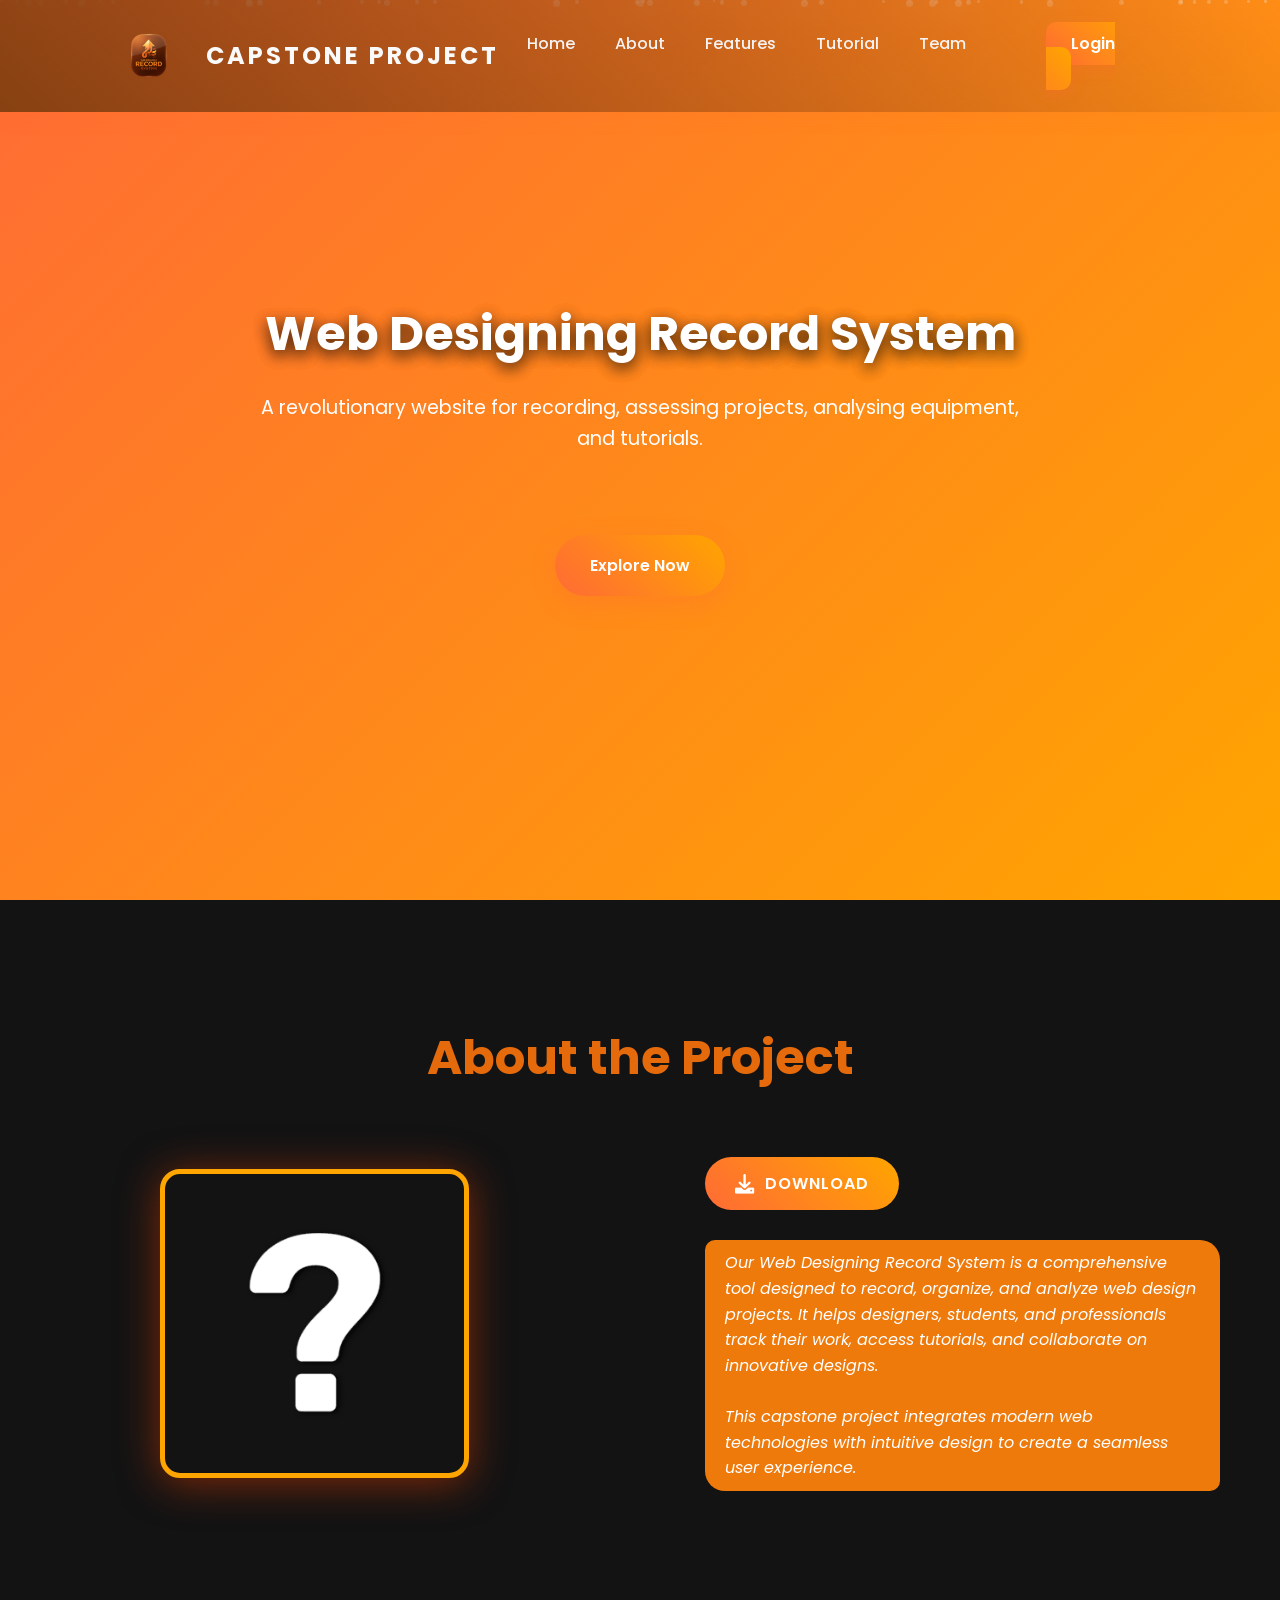
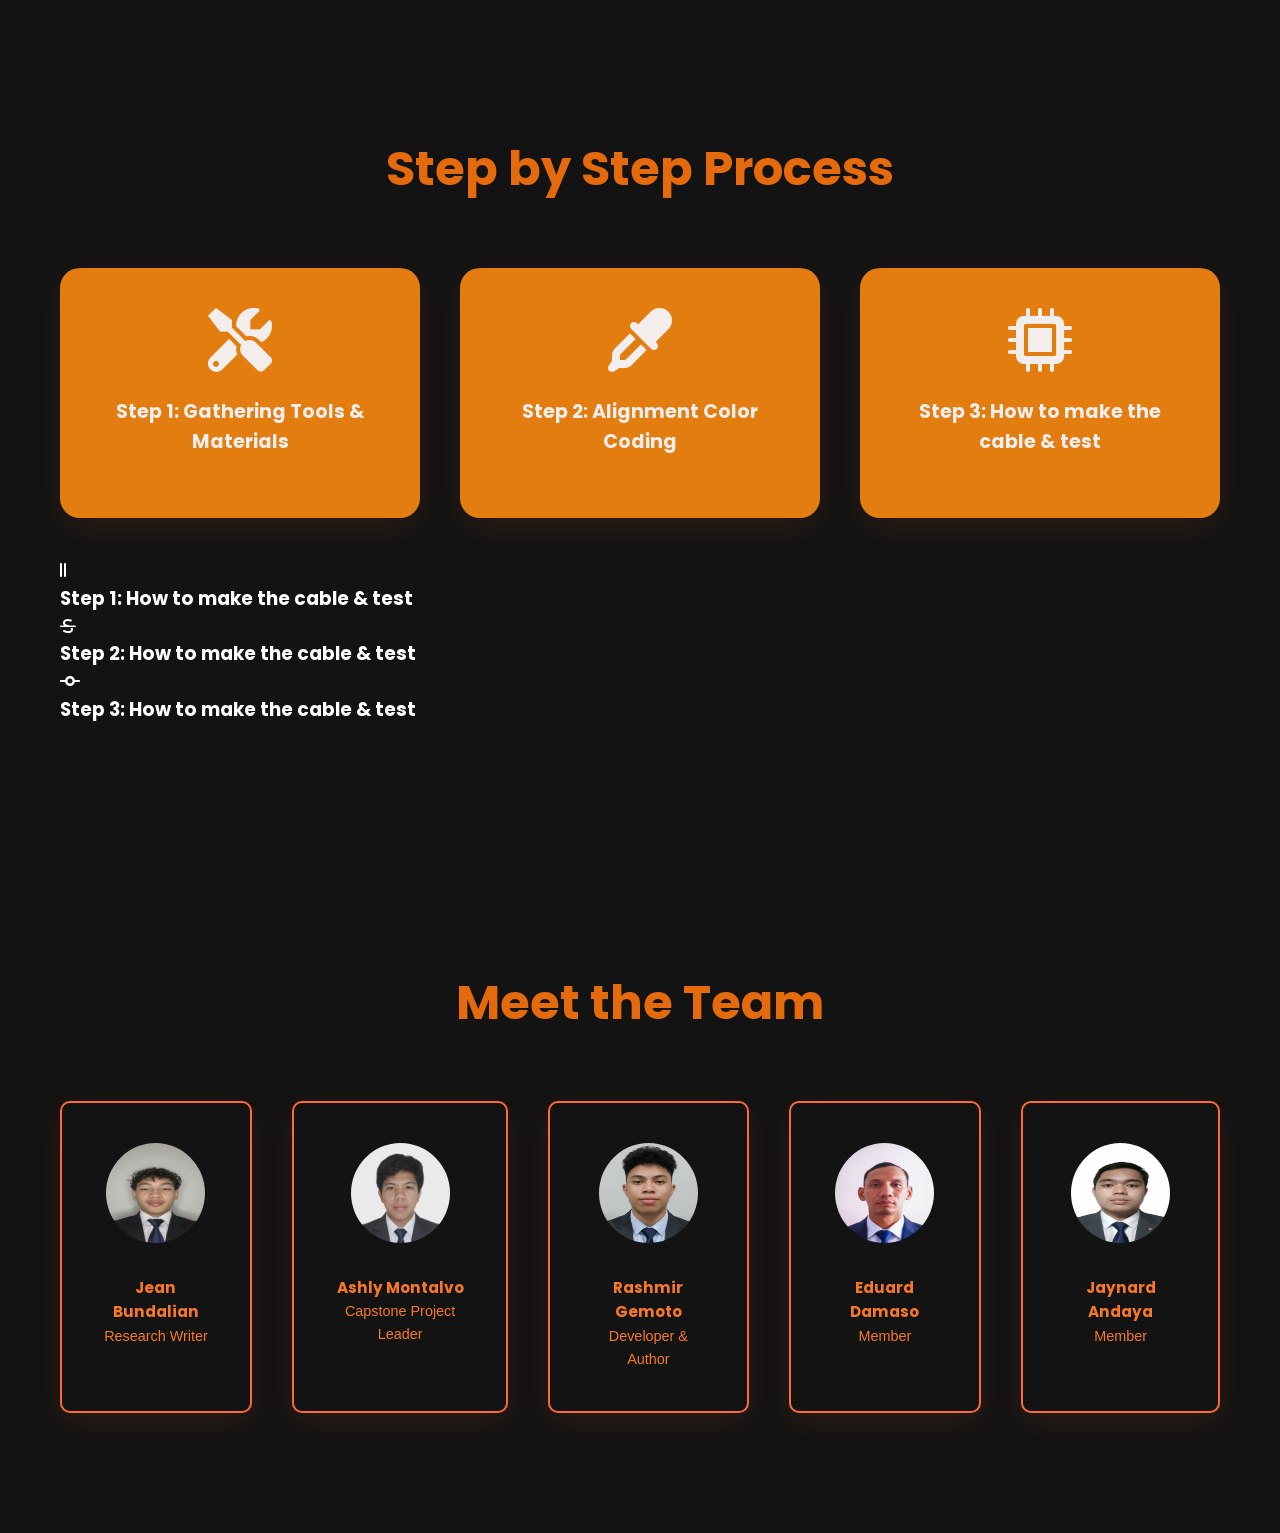
==== index.html @ 44b96af3 "Add files via upload" ====
<!DOCTYPE html>
<html lang="en">
<head>
    <meta charset="UTF-8">
    <meta name="viewport" content="width=device-width, initial-scale=1.0">
    <title>Capstone Project: Web Designing Record System</title>
    <link href="https://fonts.googleapis.com/css2?family=Poppins:wght@300;400;500;700&display=swap" rel="stylesheet">
    <link rel="stylesheet" href="https://cdnjs.cloudflare.com/ajax/libs/font-awesome/6.0.0/css/all.min.css">
    <link rel="icon" href="assets/images/icons/google logo.png" type="image/png">
    <link rel="stylesheet" href="assets/css/style.css"><!-- Link to the separate CSS file -->
</head>
<body>
    <!-- Navbar -->
    <nav class="navbar">
        <div class="container">
            <img src="assets/images/icons/google logo.png" alt="Google Logo" class="logo">
            <h2 class="title" data-text="Capstone Project">Capstone Project</h2>
            <nav>
                <ul>
                    <li><a href="#home">Home</a></li>
                    <li><a href="#about">About</a></li>
                    <li><a href="#features">Features</a></li>
                    <li><a href="#tutorial">Tutorial</a></li>
                    <li><a href="#team">Team</a></li>
                    <li><a href="assets/portfolio/login/profile-login.html" class="login-btn">Login</a></li>
                </ul>
            </nav>
        </div>
    </nav>

    <!-- Hero Section with Particles and Glitch -->
    <section class="title" id="home">
        <div class="particles" id="particles"></div>
        <div class="hero-content">
            <h1 data-text="Web Designing Record System">Web Designing Record System</h1>
            <p>A revolutionary website for recording, assessing projects, analysing equipment, and tutorials.</p>
            <a href="#about" class="btn">Explore Now</a>
        </div>
    </section>

    <!-- About Section -->
    <section class="section" id="about">
        <h2 class="about-title">About the Project</h2>
        <div class="about-content">
            <img src="assets/images/about.png" alt="About">
            <div class="text">
                <div class="action-buttons">
                    <a href="#" class="btn-action download-btn">
                        <i class="fas fa-download"></i> DOWNLOAD
                    </a>
                </div>

                <p>Our Web Designing Record System is a comprehensive tool designed to record, organize, and analyze web design projects. It helps designers, students, and professionals track their work, access tutorials, and collaborate on innovative designs.<br><br>This capstone project integrates modern web technologies with intuitive design to create a seamless user experience.</p>
            </div>
        </div>
    </section>

    <!-- Features Section -->
    <section class="section" id="features">
        <h2>Step by Step Process</h2>
        <div class="features">
            <div class="feature-card">
                <i class="fas fa-tools"></i>
                <h3>Step 1: Gathering Tools & Materials</h3>

                <p class="message"></p>
            </div>

            <div class="feature-card">
                <i class="fas fa-eye-dropper"></i>
                <h3>Step 2: Alignment Color Coding</h3>

                <p class="message"></p>
            </div>

            <div class="feature-card">
                <i class="fas fa-microchip"></i>
                <h3>Step 3: How to make the cable & test</h3>

                <p class="message"></p>
            </div>

            <div class="step-tutorial">
                <div class="video-card">
                    <i class="fas fa-grip-lines-vertical"></i>
                    <h3>Step 1: How to make the cable & test</h3>

                    <p class="message"></p>
                </div>

                <div class="video-card">
                    <i class="fas fa-strikethrough"></i>
                    <h3>Step 2: How to make the cable & test</h3>

                    <p class="message"></p>
                </div>

                <div class="video-card">
                    <i class="fas fa-code-commit"></i>
                    <h3>Step 3: How to make the cable & test</h3>

                    <p class="message"></p>
                </div>
            </div>
        </div>
    </section>
    
    <!-- Team Section -->
    <section class="section" id="team">
        <h2>Meet the Team</h2>
        <div class="team">
            <div class="team-member">
                <img src="assets/images/team/Jean Bundalian III.jpg" alt="Jean Bundalian">
                <h3>Jean Bundalian</h3>
                <p>Research Writer</p>
            </div>
            <div class="team-member">
                <img src="assets/images/team/Ashly Montalvo.jpg" alt="Ashly Montalvo">
                <h3>Ashly Montalvo</h3>
                <p>Capstone Project Leader</p>
            </div>
            <div class="team-member">
                <img src="assets/images/team/Rashmir Gemoto.jpg" alt="Rashmir Gemoto">
                <h3>Rashmir Gemoto</h3>
                <p>Developer & Author</p>
            </div>
            <div class="team-member">
                <img src="assets/images/team/Eduard Damaso.jpg" alt="Eduard Damaso">
                <h3>Eduard Damaso</h3>
                <p>Member</p>
            </div>
            <div class="team-member">
                <img src="assets/images/team/Jaynard Andaya.jpg" alt="Jaynard Andaya">
                <h3>Jaynard Andaya</h3>
                <p>Member</p>
            </div>
        </div>
    </section>

    <!--Notification Toast-->
    <div class="notification-container" id="notification-container"></div>

    <script src="assets/js/download.js"></script>
    <script src="assets/js/main.js"></script>
</body>
</html>
---- assets/css/style.css ----
/* Unique Advanced Animated CSS with Orange and White Theme and Glitch Effects */
* {
    margin: 0;
    padding: 0;
    box-sizing: border-box;
}

body {
    font-family: 'Poppins', sans-serif;
    line-height: 1.6;
    color: #ffffff;
    background: #131313;
    overflow-x: hidden;
}

.navbar {
    position: fixed;
    top: 0;
    width: 100%;
    background: linear-gradient(45deg, rgb(135, 65, 18), transparent);
    backdrop-filter: blur(15px);
    box-shadow: 0 4px 20px rgba(255, 107, 53, 0.1);
    z-index: 800;
    padding: 15px 0;
    animation: slideInFromTop 1s ease-out;
}

.navbar .container img {
    width: 4%;
    right: 30px;
    position: relative;
}

.navbar .container {
    max-width: 1000px;
    margin: 0 auto;
    display: flex;
    justify-content: center;
    align-items: center;
    padding: 0 20px;
}

.navbar h2[data-text="Capstone Project"] {
    color: rgb(250, 250, 250);
    display: flex;        
    margin: 20px 0;
    padding: 2px 8px;
    font-family: 'Poppins', sans-serif;
    text-transform: uppercase;
    font-size: 1.5rem;
    white-space: nowrap;
    letter-spacing: 3px;
    overflow: hidden;
}

.navbar h2::before {
    content: '';
    position: absolute;
    top: 0;
    left: -100%;
    width: 100%;
    height: 100%;
    background: linear-gradient(90deg, transparent, rgba(255, 255, 255, 0.3), transparent);
}

.navbar .login-btn:hover::before {
    left: 100%;
}

.navbar nav ul {
    list-style: none;
    display: flex;
}

.navbar nav ul li {
    margin-left: 40px;
}
.navbar nav ul li a {
    right: 20px;
    text-decoration: none;
    color: #f7f3f3;
    font-weight: 500;
    position: relative;
    transition: color 0.3s;
}

.navbar .login-btn {
    left: 20px;
    background: linear-gradient(45deg, #ff6b35, #ffa500);
    color: white;
    border: none;
    padding: 10px 25px;
    border-radius: 10px;
    font-weight: 600;
    font-size: 1rem;
    cursor: pointer;
    transition: all 0.4s;
    position: relative;
    overflow: hidden;
    box-shadow: 0 4px 15px rgba(255, 107, 53, 0.3);
    animation: glitch 2s infinite;
    text-decoration: none;
}

.navbar .login-btn::before {
    content: '';
    position: absolute;
    top: 0;
    left: -100%;
    width: 100%;
    height: 100%;
}

.navbar .login-btn:hover::before {
    left: 100%;
}

.navbar .login-btn:hover {
    transform: translateY(-10px) scale(1.05);
    box-shadow: 0 8px 25px rgba(255, 107, 53, 0.4);
}

.navbar .login-btn:hover::after {
    width: 0;
}

.navbar nav ul li a::after {
    content: '';
    position: absolute;
    width: 0;
    height: 2px;
    bottom: -5px;
    left: 0;
    background: linear-gradient(90deg, #ff6b35, #ffa500);
    transition: width 0.3s;
}

.navbar nav ul li a:hover::after {
    width: 100%;
}

.header-title {
    font-family: 'Poppins', sans-serif;
    font-size: 1.5rem;
    font-weight: 450;
    text-align: center;
}

section.title {
    height: 100vh;
    background: linear-gradient(135deg, #ff6b35 0%, #ffa500 100%);
    display: flex;
    align-items: center;
    justify-content: center;
    text-align: center;
    color: white;
    position: relative;
    overflow: hidden;
}

section.title::before {
    content: '';
    position: absolute;
    top: 0;
    left: 0;
    width: 100%;
    height: 100%;
    background: no-repeat center center/cover;
    opacity: 0.2;
    animation: float 20s ease-in-out infinite;
}

.particles {
    position: absolute;
    top: 0;
    left: 0;
    width: 100%;
    height: 100%;
    pointer-events: none;
}

.particle {
    position: absolute;
    background: rgba(255, 255, 255, 0.5);
    border-radius: 50%;
    animation: drift 10s linear infinite;
}

.hero-content {
    z-index: 2;
    max-width: 800px;
    padding: 20px;
}

.title h1 {
    font-size: 3rem;
    margin-bottom: 20px;
    text-shadow: 0 5px 15px rgba(0, 0, 0, 0.3);
    position: relative;
    animation: glitch 2s infinite;
}

.title h1::before,
.title h1::after {
    content: attr(data-text);
    position: absolute;
    top: 0;
    left: 0;
    width: 100%;
    height: 100%;
}

.title h1::before {
    animation: glitch-1 0.5s infinite;
    color: #ff0000;
    z-index: -1;
}

.title h1::after {
    animation: glitch-2 0.5s infinite;
    color: #00ff00;
    z-index: -2;
}

.title p {
    font-size: 1.2rem;
    margin-bottom: 30px;
    opacity: 1;
}

.btn {
    display: inline-block;
    padding: 18px 35px;
    background: linear-gradient(45deg, #ff6b35, #ffa500);
    color: white;
    text-decoration: none;
    border-radius: 50px;
    margin-top: 50px;
    font-weight: 600;
    transition: all 0.4s;
    position: relative;
    overflow: hidden;
    box-shadow: 0 8px 25px rgba(255, 107, 53, 0.3);
}

.btn::before {
    content: '';
    position: absolute;
    top: 0;
    left: -100%;
    width: 100%;
    height: 100%;
    background: linear-gradient(90deg, transparent, rgba(255, 255, 255, 0.3), transparent);
    transition: left 0.6s;
}

.btn:hover::before {
    left: 100%;
}

.btn:hover {
    transform: translateY(-8px) scale(1.05);
    box-shadow: 0 15px 40px rgba(255, 107, 53, 0.4);
}

.section {
    padding: 120px 20px;
    max-width: 1200px;
    margin: 0 auto;
    opacity: 0;
    transform: translateY(60px) rotateX(10deg);
    transition: all 0.8s cubic-bezier(0.25, 0.46, 0.45, 0.94);
}

.section.animate {
    opacity: 1;
    transform: translateY(0) rotateX(0);
}

.section h2 {
    font-size: 3rem;
    text-align: center;
    margin-bottom: 60px;
    color: #e46a0c;
    position: relative;
}

.section h2::before {
    content: '';
    position: absolute;
    top: -10px;
    left: 50%;
    transform: translateX(-50%);
    width: 0;
    height: 4px;
    background: linear-gradient(90deg, #ff6b35, #ffa500);
    animation: expand 1s ease-out forwards;
}

.about-content {
    display: grid;
    grid-template-columns: 1fr 1fr;
    gap: 60px;
    padding-left: 70px;
    align-items: center;
}

.about-content img {
    width: 60%;
    max-width: 400px;
    color: #fff;
    height: auto;
    border: 5px solid orange;
    border-radius: 20px;
    left: 30px;
    box-shadow: 0 5px 40px rgba(229, 62, 1, 0.516);
    transition: transform 0.5s, filter 0.5s;
    position: relative;
}

.about-content img:hover {
    transform: scale(1.1) rotate(3deg);
    filter: brightness(1.1);
    animation: imageGlitch 0.3s infinite;
}

.about-content .text p {
    font-style: italic;
    font-size: 1rem;
    padding: 10px 20px;
}

/* Layout for the button container */
.action-buttons {
    display: flex;
    gap: 20px;
    margin-bottom: 30px;
    flex-wrap: wrap; /* Ensures buttons stack on mobile */
}

/* Base style for both action buttons */
.btn-action {
    display: inline-flex;
    align-items: center;
    justify-content: center;
    gap: 10px;
    padding: 14px 30px;
    border-radius: 40px;
    font-weight: 600;
    text-decoration: none;
    transition: all 0.3s cubic-bezier(0.25, 0.8, 0.25, 1);
    font-size: 1rem;
    letter-spacing: 1px;
    position: relative;
    overflow: hidden;
    z-index: 1;
}

/* DOWNLOAD Button (Orange Theme) */
.download-btn {
    background: linear-gradient(45deg, #ff6b35, #ffa500);
    color: #fff;
}

.download-btn:hover {
    transform: translateY(-3px);
    box-shadow: 0 8px 25px rgba(255, 107, 53, 0.5);
    filter: brightness(1.1);
}

/* Icon adjustment */
.btn-action i {
    font-size: 1.2rem;
    transition: transform 0.3s ease;
}

.btn-action:hover i {
    transform: scale(1.2) rotate(10deg);
}

.text p {
    background: rgb(238, 122, 12);
    border-radius: 10px 20px;
    font-size: 1rem;
    padding: 10px 20px;
    color: white;
}

.features {
    display: grid;
    grid-template-columns: repeat(auto-fit, minmax(350px, 1fr));
    gap: 40px;
}

.feature-card {
    background: #e37d10;
    padding: 40px;
    border-radius: 20px;
    box-shadow: 0 10px 30px rgba(255, 107, 53, 0.1);
    text-align: center;
    transition: all 0.5s;
    position: relative;
    overflow: hidden;
}

.feature-card::before {
    content: '';
    position: absolute;
    top: 0;
    left: -100%;
    width: 100%;
    height: 100%;
    background: linear-gradient(45deg, rgba(255, 107, 53, 0.1), rgba(255, 165, 0, 0.1));
    transition: left 0.5s;
}

.feature-card:hover::before {
    left: 0;
}

.feature-card:hover {
    transform: translateY(-15px) rotateY(5deg);
    box-shadow: 0 25px 50px rgba(255, 107, 53, 0.2);
    animation: cardGlitch 0.5s;
}

.feature-card i {
    font-size: 4rem;
    color: #f3edeb;
    margin-bottom: 25px;
    animation: bounce 2s infinite;
}

.feature-card h3 {
    font-size: 1.2rem;
    color: #f3edeb;
}

.feature-card p {
    margin-top: 20px;
    color: #e6e2e2;
}

/* Container for the cards */
.tutorial-box {
    background: orangered;
    display: grid;
    grid-template-columns: repeat(auto-fit, minmax(300px, 1fr));
    gap: 30px;
    padding: 20px;
    background: transparent; /* Remove solid backgrounds to let the main gradient show */
}

/* The Selection Card Algorithm */
.tutorial-card {
    background: rgba(255, 255, 255, 0.05); /* Ultra-light glass */
    backdrop-filter: blur(15px);
    border: 1px solid rgba(255, 255, 255, 0.1);
    border-radius: 20px;
    padding: 40px 30px;
    text-align: center;
    transition: all 0.4s cubic-bezier(0.175, 0.885, 0.32, 1.275);
    display: flex;
    flex-direction: column;
    align-items: center;
    justify-content: center;
    position: relative;
    overflow: hidden;
}

/* Hover Effect: Glowing selection */
.tutorial-card:hover {
    transform: translateY(-12px) scale(1.02);
    background: rgba(255, 107, 53, 0.1); /* Subtle orange tint on selection */
    border-color: #e1840b;
    box-shadow: 0 20px 40px rgba(0, 0, 0, 0.4), 0 0 20px rgba(255, 107, 53, 0.2);
}

/* Icon Styling */
.tutorial-card i {
    font-size: 3.5rem;
    background: linear-gradient(45deg, #ffa500, #ff6b35);
    background-clip: text;
    -webkit-background-clip: text;
    -webkit-text-fill-color: transparent;
    margin-bottom: 20px;
    transition: 0.3s;
}

.tutorial-card:hover i {
    transform: rotate(-5deg) scale(1.1);
}

/* Text Styling */
.tutorial-card h3 {
    color: #ed8611;
    font-size: 1.4rem;
    margin-bottom: 25px;
    font-weight: 600;
    letter-spacing: 0.5px;
}

/* Active State for Mobile */
.tutorial-card:active {
    transform: scale(0.98);
}

.team {
    display: flex;
    grid-template-columns: repeat(auto-fit, minmax(280px, 1fr));
    gap: 40px;
}

.team-member {
    background: linear-gradient(35deg, #f2801d, #ff6b35);
    -webkit-background-clip: text;
    -webkit-text-fill-color: transparent;
    padding: 40px;
    border: 2px solid #ff6b35; /* Orange border for the box */
    border-radius: 10px;
    box-shadow: 0 10px 30px rgba(255, 107, 53, 0.1);
    text-align: center;
    transition: transform 0.5s, box-shadow 0.5s;
}

.team-member:hover {
    transform: translateY(-10px);
    box-shadow: 0 20px 40px rgba(255, 107, 53, 0.15);
}

.team-member img {
    width: 99px;
    height: 100px;
    border-radius: 50%;
    margin-bottom: 25px;
}

.team-member h3 {
    font-family: 'Poppins', sans-serif;
    font-size: 0.95rem;
    font-style: normal;
    color: #fff;
}

.team-member p {
    font-family: 'Arial', sans-serif;
    font-size: 0.9rem;
    color: #fff;

}

.footer {
    background-color: rgb(255, 128, 0); /* Full-width orange bar */
    padding: 15px 20px;       /* Top/Bottom and Left/Right padding */
    width: 100%;
    display: flex;
    justify-content: flex-start; /* Aligns content to the left */
    box-sizing: border-box;
}

.typewriter-container {
    display: inline-block;
}

.typewriter-text {
    color: white;
    font-family: 'Arial', monospace;
    font-family: 'Courier New', monospace;
    font-size: 1rem;
    font-weight: bold;
    margin: 0;
    white-space: nowrap;
    overflow: hidden; 
    border-right: 3px solid white; /* The cursor */
    
    /* Animation */
    /* width: fit-content ensures it only takes up as much space as the text */
    display: block;
    width: 0; 
    animation: 
        typing 4s steps(45, end) forwards,
        blink-caret 0.75s step-end infinite;
}

/* The typing motion - stays anchored to the left */
@keyframes typing {
    from { width: 0; }
    to { width: 100%; }
    to { width: 45ch; }
}

/* The blinking cursor */
@keyframes blink-caret {
    from, to { border-color: transparent; }
    50% { border-color: white; }
}

/* --- NOTIFICATION CONTAINER --- */
.notification-container {
    position: fixed;
    top: 30px;
    right: 20px;
    z-index: 99999;
    display: flex;
    flex-direction: column;
    gap: 15px;
}

/* --- THE TOAST NOTIFICATION ALGORITHM --- */
.toast {
    min-width: 300px;
    background: rgba(20, 20, 20, 0.85); /* Deep dark glass */
    backdrop-filter: blur(12px);
    -webkit-backdrop-filter: blur(12px);
    color: #fff;
    padding: 16px 24px;
    border-radius: 12px;
    box-shadow: 0 15px 35px rgba(0, 0, 0, 0.5);
    display: flex;
    align-items: center;
    gap: 15px;
    font-family: 'Poppins', sans-serif;
    font-size: 0.9rem;
    animation: slideInLeft 0.5s cubic-bezier(0.68, -0.55, 0.265, 1.55);
    transition: all 0.4s ease;
}

@keyframes slideInLeft {
    from { transform: translateX(100%); opacity: 0; }
    to { transform: translateX(0); opacity: 1; }
}

/* Error/Warning state for the Bouncer */
.toast.error {
    border-left-color: #e74c3c; /* Red alert */
    background: rgba(40, 10, 10, 0.9);
}

/* Special styling for "App not released" info */
.toast i.fa-hourglass-half {
    color: #ff6b35;
    animation: rotateHourglass 2s infinite;
}

/* --- MOBILE ALIGNMENT OVERRIDES --- */
@media (max-width: 768px) {
    
    /* 1. Navbar: Stack logo and links */
    .navbar .container {
        flex-direction: column;
        padding: 10px;
    }

    .navbar nav ul {
        font-size: 0.8rem;
        padding-left: 20px;
        margin-top: 15px;
        flex-wrap: wrap;
        justify-content: center;
        gap: 20px;
    }

    .navbar nav ul li {
        margin-left: 0; /* Reset desktop margin */
    }

    .navbar .login-btn {
        font-size: 0.85rem;
        padding: 10px;
        left: 2px;
    }

    .navbar h2 {
        font-size: 0.8rem;
    }

    /* 2. Hero Section: Adjust font size */
    .title h1 {
        font-size: 1.8rem;
        padding: 0 10px;
    }

    /* 3. About Section: Stack Image and Text */
    .about-content {
        grid-template-columns: 1fr; /* Changes from 2 columns to 1 */
        text-align: center;
        padding-left: 0; /* Remove that 70px desktop padding */
    }

    .about-content img {
        margin: 0 auto;
        width: 80%; /* Make image smaller on mobile */
    }

    /* 4. Action Buttons: Center and stack them */
    .action-buttons {
        justify-content: center;
        flex-direction: column; /* Stack buttons on top of each other */
        align-items: center;
        width: 100%;
    }

    .btn-action {
        width: 100%; /* Full width buttons for easier tapping */
        justify-content: center;
        max-width: 280px;
    }

    /* 5. Features & Tutorial: Adjust Grid */
    .features {
        grid-template-columns: 1fr; /* Single column */
        gap: 20px;
    }

    .paragraph-text p {
        font-size: 0.8rem;
    }
    .section h2 {
        font-size: 2rem;
    }

    /* 6. Team Section: 1 member per row */
    .team {
        grid-template-columns: 1fr;
    }

    /* 7. Footer: Center the typewriter */
    .footer {
        justify-content: center;
        text-align: center;
    }

    .notification-container {
        top: 15px;      
        right: 10px;    
        left: 10px;     
        width: calc(100% - 20px); 
    }

    .toast {
        min-width: auto; 
        width: 100%;     
        padding: 12px 16px; 
        font-size: 0.85rem; 
        gap: 10px;       
        border-radius: 10px;
        border-left-width: 4px; 
    }
    
    .toast i {
        font-size: 1.1rem; 
    }

    @keyframes slideInMobile {
        from { transform: translateY(-50px); opacity: 0; }
        to { transform: translateY(0); opacity: 1; }
    }

    .toast {
        animation: slideInMobile 0.4s ease-out;
    }
};
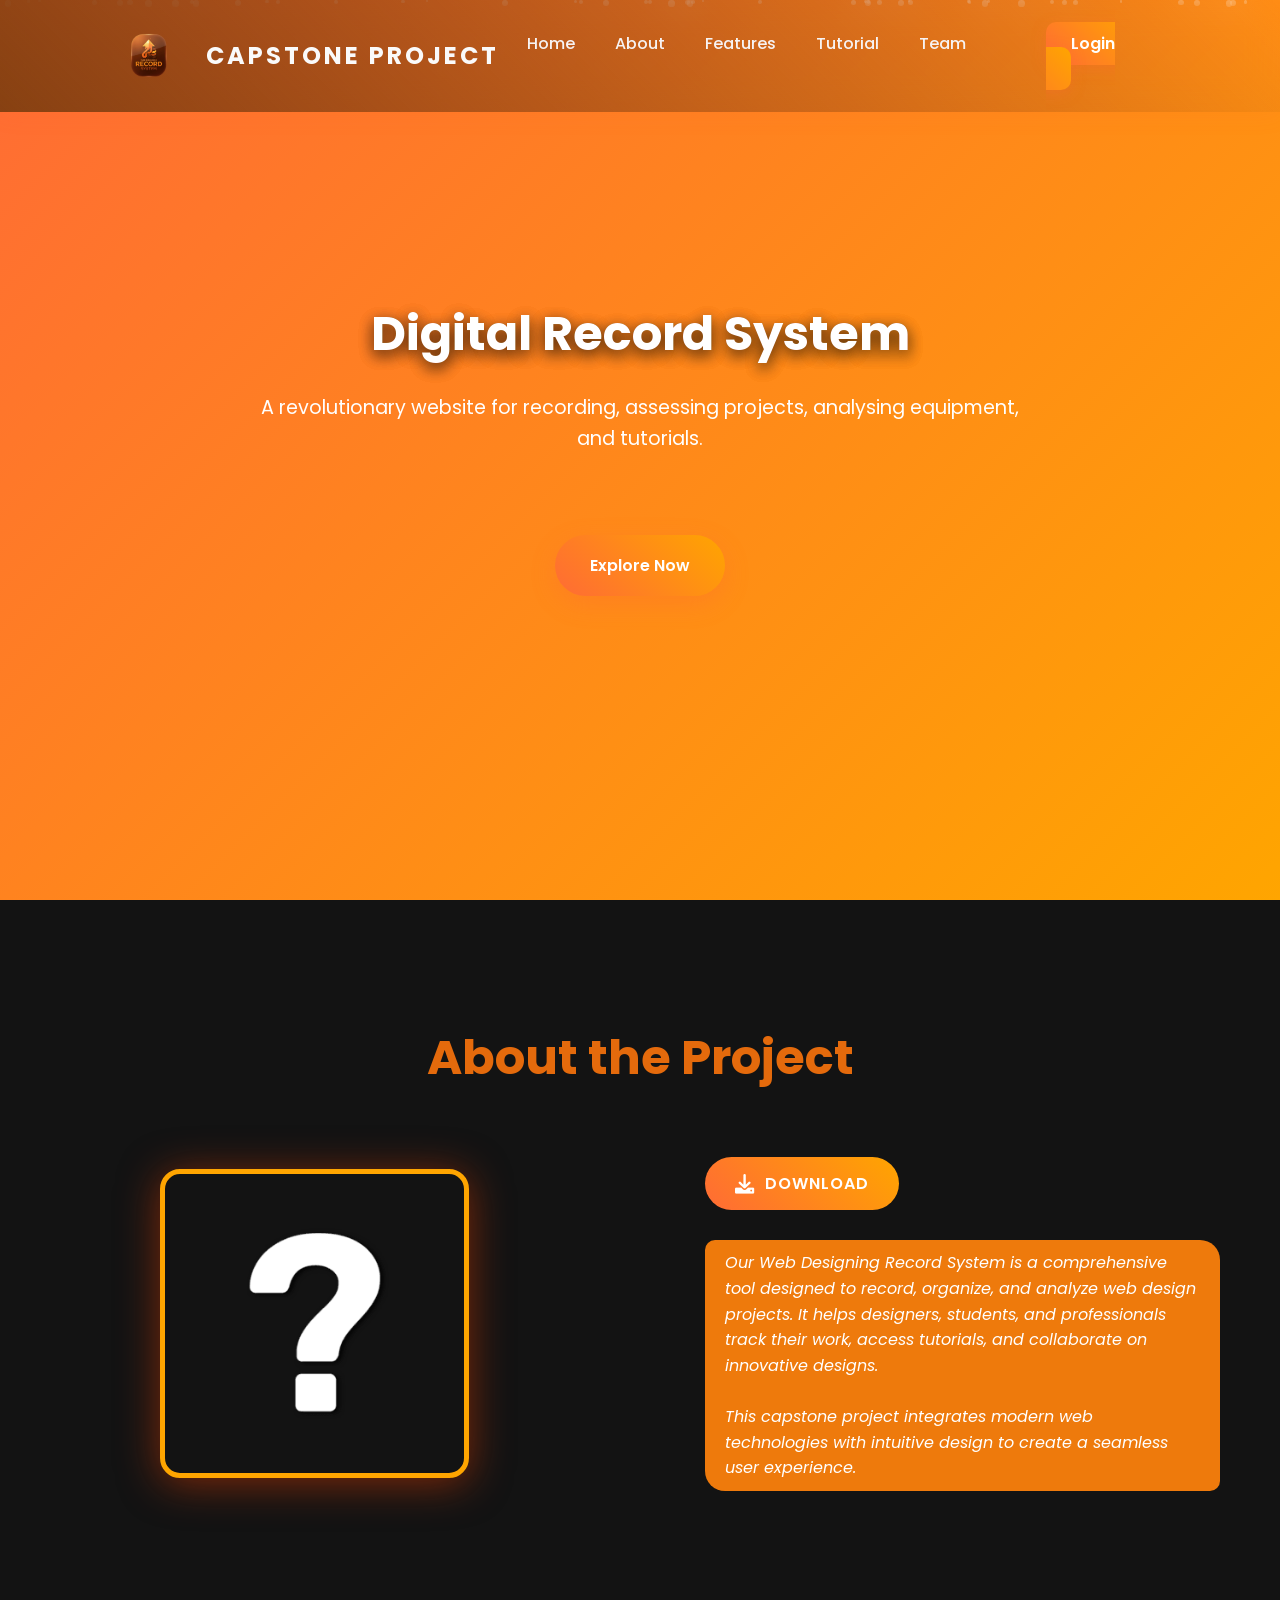
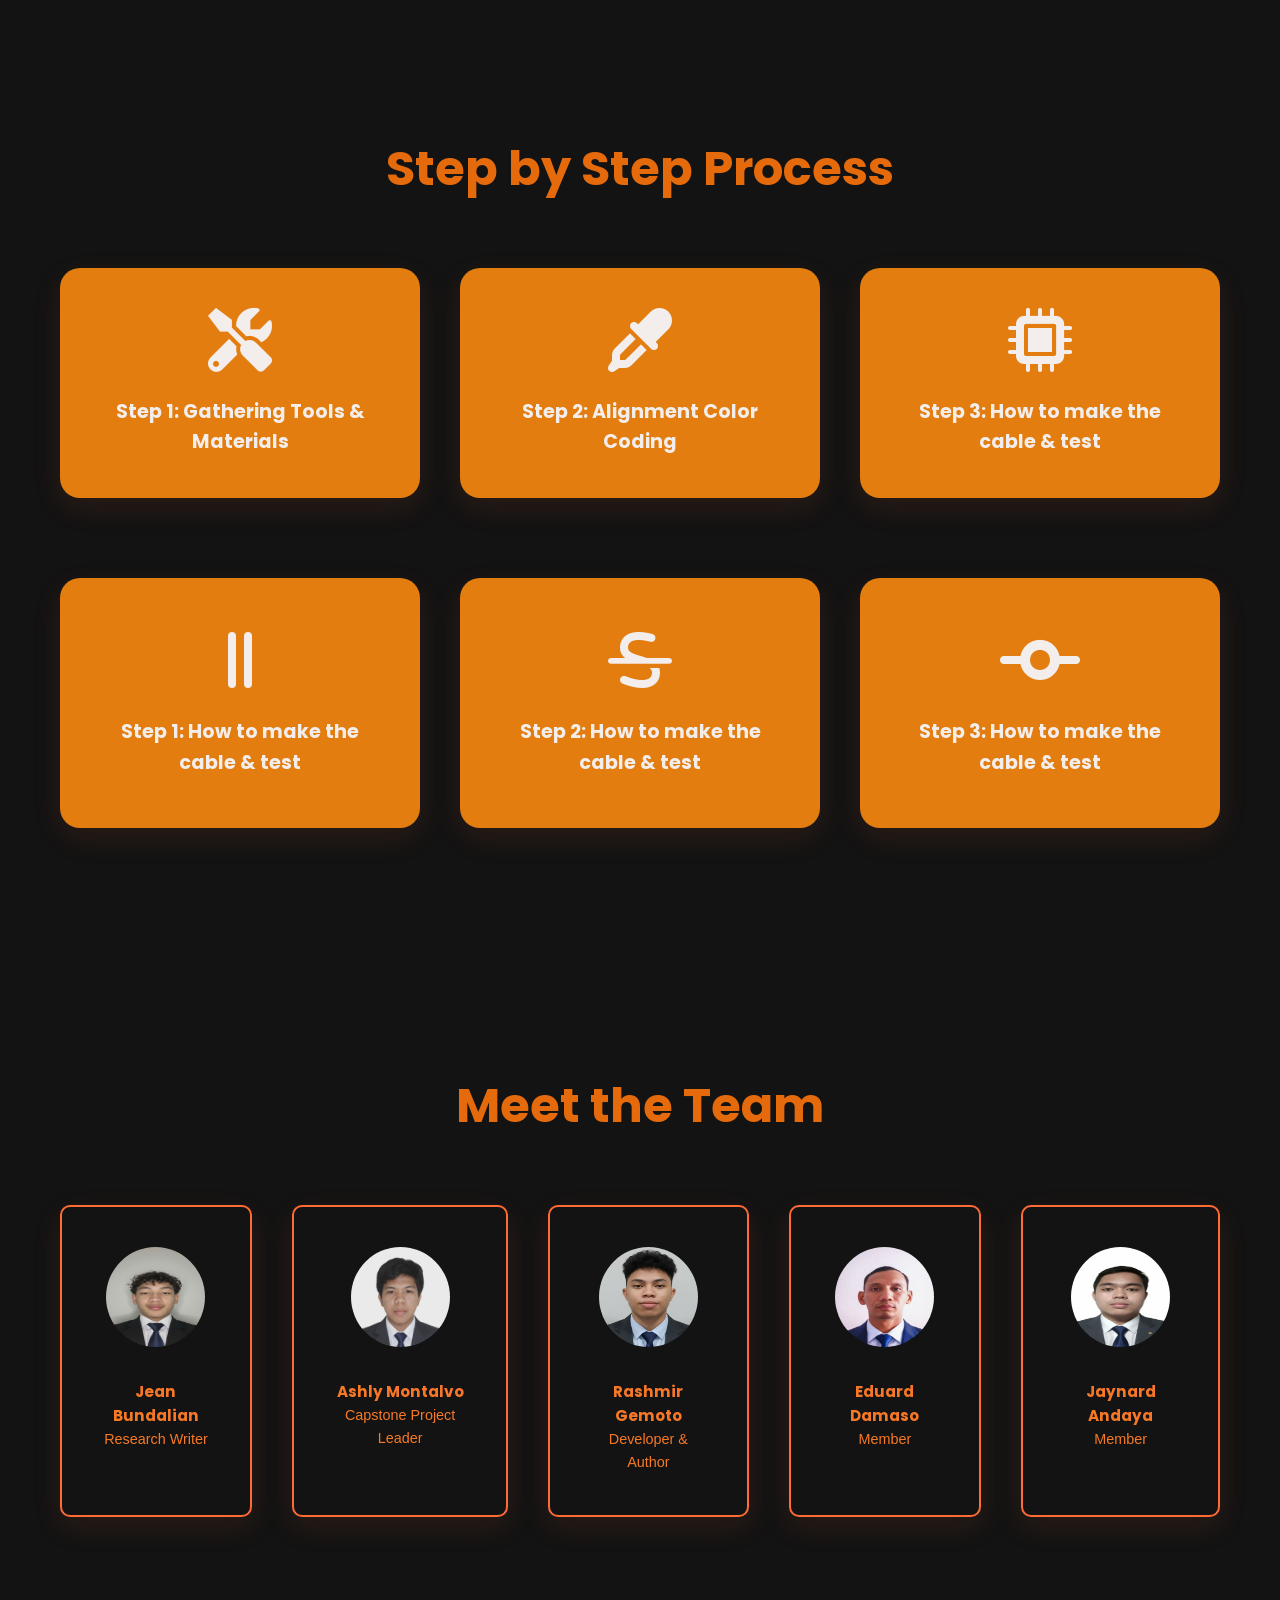
==== commit c4b1a8b9: "Create index.html" ====
--- a/index.html
+++ b/index.html
@@ -1,146 +1,146 @@
-<!DOCTYPE html>
-<html lang="en">
-<head>
-    <meta charset="UTF-8">
-    <meta name="viewport" content="width=device-width, initial-scale=1.0">
-    <title>Capstone Project: Web Designing Record System</title>
-    <link href="https://fonts.googleapis.com/css2?family=Poppins:wght@300;400;500;700&display=swap" rel="stylesheet">
-    <link rel="stylesheet" href="https://cdnjs.cloudflare.com/ajax/libs/font-awesome/6.0.0/css/all.min.css">
-    <link rel="icon" href="assets/images/icons/google logo.png" type="image/png">
-    <link rel="stylesheet" href="assets/css/style.css"><!-- Link to the separate CSS file -->
-</head>
-<body>
-    <!-- Navbar -->
-    <nav class="navbar">
-        <div class="container">
-            <img src="assets/images/icons/google logo.png" alt="Google Logo" class="logo">
-            <h2 class="title" data-text="Capstone Project">Capstone Project</h2>
-            <nav>
-                <ul>
-                    <li><a href="#home">Home</a></li>
-                    <li><a href="#about">About</a></li>
-                    <li><a href="#features">Features</a></li>
-                    <li><a href="#tutorial">Tutorial</a></li>
-                    <li><a href="#team">Team</a></li>
-                    <li><a href="assets/portfolio/login/profile-login.html" class="login-btn">Login</a></li>
-                </ul>
-            </nav>
-        </div>
-    </nav>
-
-    <!-- Hero Section with Particles and Glitch -->
-    <section class="title" id="home">
-        <div class="particles" id="particles"></div>
-        <div class="hero-content">
-            <h1 data-text="Web Designing Record System">Web Designing Record System</h1>
-            <p>A revolutionary website for recording, assessing projects, analysing equipment, and tutorials.</p>
-            <a href="#about" class="btn">Explore Now</a>
-        </div>
-    </section>
-
-    <!-- About Section -->
-    <section class="section" id="about">
-        <h2 class="about-title">About the Project</h2>
-        <div class="about-content">
-            <img src="assets/images/about.png" alt="About">
-            <div class="text">
-                <div class="action-buttons">
-                    <a href="#" class="btn-action download-btn">
-                        <i class="fas fa-download"></i> DOWNLOAD
-                    </a>
-                </div>
-
-                <p>Our Web Designing Record System is a comprehensive tool designed to record, organize, and analyze web design projects. It helps designers, students, and professionals track their work, access tutorials, and collaborate on innovative designs.<br><br>This capstone project integrates modern web technologies with intuitive design to create a seamless user experience.</p>
-            </div>
-        </div>
-    </section>
-
-    <!-- Features Section -->
-    <section class="section" id="features">
-        <h2>Step by Step Process</h2>
-        <div class="features">
-            <div class="feature-card">
-                <i class="fas fa-tools"></i>
-                <h3>Step 1: Gathering Tools & Materials</h3>
-
-                <p class="message"></p>
-            </div>
-
-            <div class="feature-card">
-                <i class="fas fa-eye-dropper"></i>
-                <h3>Step 2: Alignment Color Coding</h3>
-
-                <p class="message"></p>
-            </div>
-
-            <div class="feature-card">
-                <i class="fas fa-microchip"></i>
-                <h3>Step 3: How to make the cable & test</h3>
-
-                <p class="message"></p>
-            </div>
-
-            <div class="step-tutorial">
-                <div class="video-card">
-                    <i class="fas fa-grip-lines-vertical"></i>
-                    <h3>Step 1: How to make the cable & test</h3>
-
-                    <p class="message"></p>
-                </div>
-
-                <div class="video-card">
-                    <i class="fas fa-strikethrough"></i>
-                    <h3>Step 2: How to make the cable & test</h3>
-
-                    <p class="message"></p>
-                </div>
-
-                <div class="video-card">
-                    <i class="fas fa-code-commit"></i>
-                    <h3>Step 3: How to make the cable & test</h3>
-
-                    <p class="message"></p>
-                </div>
-            </div>
-        </div>
-    </section>
-    
-    <!-- Team Section -->
-    <section class="section" id="team">
-        <h2>Meet the Team</h2>
-        <div class="team">
-            <div class="team-member">
-                <img src="assets/images/team/Jean Bundalian III.jpg" alt="Jean Bundalian">
-                <h3>Jean Bundalian</h3>
-                <p>Research Writer</p>
-            </div>
-            <div class="team-member">
-                <img src="assets/images/team/Ashly Montalvo.jpg" alt="Ashly Montalvo">
-                <h3>Ashly Montalvo</h3>
-                <p>Capstone Project Leader</p>
-            </div>
-            <div class="team-member">
-                <img src="assets/images/team/Rashmir Gemoto.jpg" alt="Rashmir Gemoto">
-                <h3>Rashmir Gemoto</h3>
-                <p>Developer & Author</p>
-            </div>
-            <div class="team-member">
-                <img src="assets/images/team/Eduard Damaso.jpg" alt="Eduard Damaso">
-                <h3>Eduard Damaso</h3>
-                <p>Member</p>
-            </div>
-            <div class="team-member">
-                <img src="assets/images/team/Jaynard Andaya.jpg" alt="Jaynard Andaya">
-                <h3>Jaynard Andaya</h3>
-                <p>Member</p>
-            </div>
-        </div>
-    </section>
-
-    <!--Notification Toast-->
-    <div class="notification-container" id="notification-container"></div>
-
-    <script src="assets/js/download.js"></script>
-    <script src="assets/js/main.js"></script>
-</body>
-</html>+<!DOCTYPE html>
+<html lang="en">
+<head>
+    <meta charset="UTF-8">
+    <meta name="viewport" content="width=device-width, initial-scale=1.0">
+    <title>Capstone Project: Digital Record System</title>
+    <link href="https://fonts.googleapis.com/css2?family=Poppins:wght@300;400;500;700&display=swap" rel="stylesheet">
+    <link rel="stylesheet" href="https://cdnjs.cloudflare.com/ajax/libs/font-awesome/6.0.0/css/all.min.css">
+    <link rel="icon" href="assets/images/icons/google logo.png" type="image/png">
+    <link rel="stylesheet" href="assets/css/style.css"><!-- Link to the separate CSS file -->
+</head>
+<body>
+    <!-- Navbar -->
+    <nav class="navbar">
+        <div class="container">
+            <img src="assets/images/icons/google logo.png" alt="Google Logo" class="logo">
+            <h2 class="title" data-text="Capstone Project">Capstone Project</h2>
+            <nav>
+                <ul>
+                    <li><a href="#home">Home</a></li>
+                    <li><a href="#about">About</a></li>
+                    <li><a href="#features">Features</a></li>
+                    <li><a href="#tutorial">Tutorial</a></li>
+                    <li><a href="#team">Team</a></li>
+                    <li><a href="assets/portfolio/login/profile-login.html" class="login-btn">Login</a></li>
+                </ul>
+            </nav>
+        </div>
+    </nav>
+
+    <!-- Hero Section with Particles and Glitch -->
+    <section class="title" id="home">
+        <div class="particles" id="particles"></div>
+        <div class="hero-content">
+            <h1 data-text="Digital Record System">Digital Record System</h1>
+            <p>A revolutionary website for recording, assessing projects, analysing equipment, and tutorials.</p>
+            <a href="#about" class="btn">Explore Now</a>
+        </div>
+    </section>
+
+    <!-- About Section -->
+    <section class="section" id="about">
+        <h2 class="about-title">About the Project</h2>
+        <div class="about-content">
+            <img src="assets/images/about.png" alt="About">
+            <div class="text">
+                <div class="action-buttons">
+                    <a href="#" class="btn-action download-btn">
+                        <i class="fas fa-download"></i> DOWNLOAD
+                    </a>
+                </div>
+
+                <p>Our Web Designing Record System is a comprehensive tool designed to record, organize, and analyze web design projects. It helps designers, students, and professionals track their work, access tutorials, and collaborate on innovative designs.<br><br>This capstone project integrates modern web technologies with intuitive design to create a seamless user experience.</p>
+            </div>
+        </div>
+    </section>
+
+    <!-- Features Section -->
+    <section class="section" id="features">
+        <h2>Step by Step Process</h2>
+        <div class="features">
+            <div class="feature-card">
+                <i class="fas fa-tools"></i>
+                <h3>Step 1: Gathering Tools & Materials</h3>
+
+                <p class="message"></p>
+            </div>
+
+            <div class="feature-card">
+                <i class="fas fa-eye-dropper"></i>
+                <h3>Step 2: Alignment Color Coding</h3>
+
+                <p class="message"></p>
+            </div>
+
+            <div class="feature-card">
+                <i class="fas fa-microchip"></i>
+                <h3>Step 3: How to make the cable & test</h3>
+
+                <p class="message"></p>
+            </div>
+
+            <div class="step-tutorial">
+                <div class="video-card">
+                    <i class="fas fa-grip-lines-vertical"></i>
+                    <h3>Step 1: How to make the cable & test</h3>
+
+                    <p class="message"></p>
+                </div>
+
+                <div class="video-card">
+                    <i class="fas fa-strikethrough"></i>
+                    <h3>Step 2: How to make the cable & test</h3>
+
+                    <p class="message"></p>
+                </div>
+
+                <div class="video-card">
+                    <i class="fas fa-code-commit"></i>
+                    <h3>Step 3: How to make the cable & test</h3>
+
+                    <p class="message"></p>
+                </div>
+            </div>
+        </div>
+    </section>
+    
+    <!-- Team Section -->
+    <section class="section" id="team">
+        <h2>Meet the Team</h2>
+        <div class="team">
+            <div class="team-member">
+                <img src="assets/images/team/Jean Bundalian III.jpg" alt="Jean Bundalian">
+                <h3>Jean Bundalian</h3>
+                <p>Research Writer</p>
+            </div>
+            <div class="team-member">
+                <img src="assets/images/team/Ashly Montalvo.jpg" alt="Ashly Montalvo">
+                <h3>Ashly Montalvo</h3>
+                <p>Capstone Project Leader</p>
+            </div>
+            <div class="team-member">
+                <img src="assets/images/team/Rashmir Gemoto.jpg" alt="Rashmir Gemoto">
+                <h3>Rashmir Gemoto</h3>
+                <p>Developer & Author</p>
+            </div>
+            <div class="team-member">
+                <img src="assets/images/team/Eduard Damaso.jpg" alt="Eduard Damaso">
+                <h3>Eduard Damaso</h3>
+                <p>Member</p>
+            </div>
+            <div class="team-member">
+                <img src="assets/images/team/Jaynard Andaya.jpg" alt="Jaynard Andaya">
+                <h3>Jaynard Andaya</h3>
+                <p>Member</p>
+            </div>
+        </div>
+    </section>
+
+    <!--Notification Toast-->
+    <div class="notification-container" id="notification-container"></div>
+
+    <script src="assets/js/download.js"></script>
+    <script src="assets/js/main.js"></script>
+</body>
+</html>
--- a/assets/css/style.css
+++ b/assets/css/style.css
@@ -418,12 +418,6 @@
     left: 0;
 }
 
-.feature-card:hover {
-    transform: translateY(-15px) rotateY(5deg);
-    box-shadow: 0 25px 50px rgba(255, 107, 53, 0.2);
-    animation: cardGlitch 0.5s;
-}
-
 .feature-card i {
     font-size: 4rem;
     color: #f3edeb;
@@ -436,9 +430,59 @@
     color: #f3edeb;
 }
 
-.feature-card p {
-    margin-top: 20px;
-    color: #e6e2e2;
+/* Steps For Cable */
+.step-tutorial {
+    grid-column: 1 / -1;
+    margin-top: 40px;
+    display: grid;
+    grid-template-columns: repeat(auto-fit, minmax(350px, 1fr));
+    gap: 40px;
+    align-items: center;
+    justify-content: center;
+}
+
+.video-card {
+    background: #e37d10;
+    padding: 50px;
+    justify-content: center;
+    border-radius: 20px;
+    box-shadow: 0 10px 30px rgba(255, 107, 53, 0.1);
+    text-align: center;
+    transition: all 0.5s;
+    position: relative;
+    overflow: hidden;
+}
+
+.video-card::before {
+    content: '';
+    position: absolute;
+    top: 0;
+    right: 100%;
+    width: 100%;
+    height: 100%;
+    background: linear-gradient(45deg, rgba(255, 107, 53, 0.1), rgba(255, 165, 0, 0.1));
+    transition: left 0.5s;
+}
+
+.video-card:hover::before {
+    left: 0;
+}
+
+.video-card i {
+    font-size: 4rem;
+    color: #f3edeb;
+    margin-bottom: 25px;
+    animation: bounce 2s infinite;
+}
+
+.video-card h3 {
+    font-size: 1.2rem;
+    color: #f3edeb;
+}
+
+.toggle-icon {
+    cursor: pointer;
+    font-size: 1.3rem;
 }
 
 /* Container for the cards */
